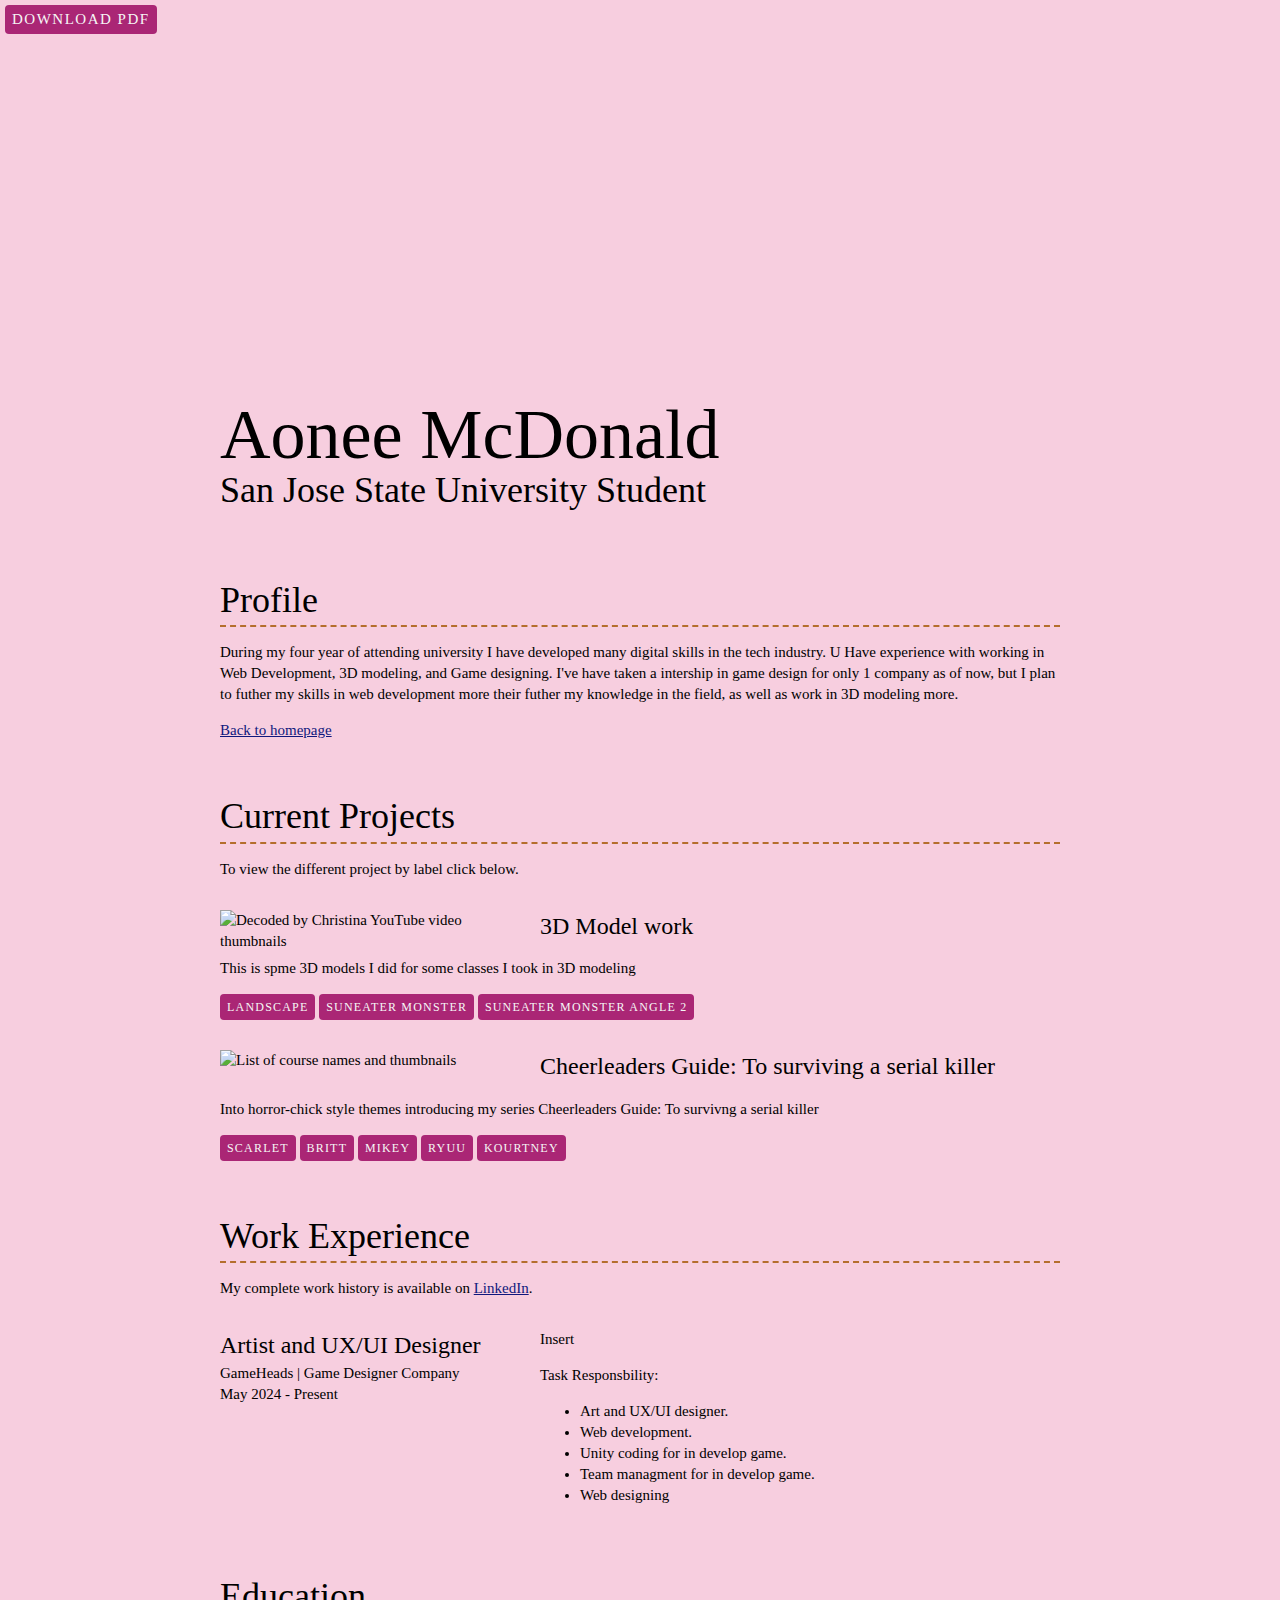
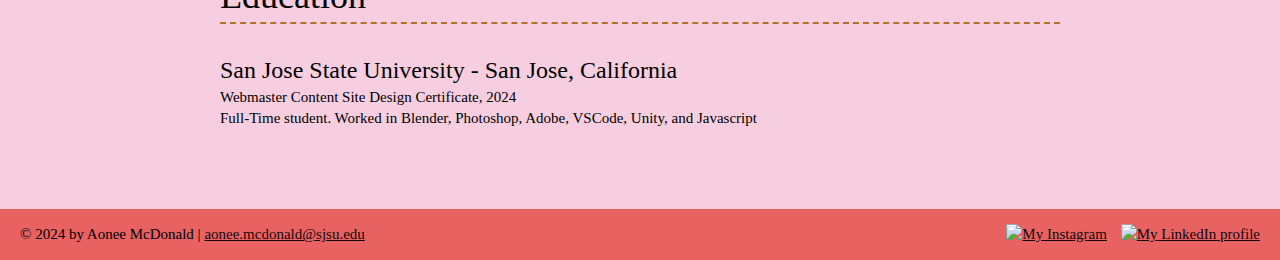
==== resume.html @ bf9629e9 "Add files via upload" ====
<!DOCTYPE html>
<html lang="en">
  <head>
    <meta charset="UTF-8">
    <meta name="viewport" content="width=device-width, initial-scale=1.0">
    <title>Resume | Aonee McDonald</title>
    <link rel="preconnect" href="https://fonts.googleapis.com">
    <link rel="preconnect" href="https://fonts.gstatic.com" crossorigin>
    <link href="https://fonts.googleapis.com/css2?family=Caveat&family=Open+Sans&display=swap" rel="stylesheet">
    <link rel="stylesheet" href="css/styles.css">
  </head>
  <body class="resume">
    <a class="btn download-link" href="ctruong-resume.pdf" download>Download PDF</a>
    <!-- //  INTRO  // -->
    <header>
      <div class="content-wrapper">
        <h1>Aonee McDonald</h1>
        <h2>San Jose State University Student</h2>
      </div>
    </header>

    <main class="content-wrapper">
      <!-- //  PROFILE  // -->
      <section class="resume-section">
        <h2>Profile</h2>
        <p>During my four year of attending university I have developed many digital skills in the tech industry. U Have experience with working in
          Web Development, 3D modeling, and Game designing. I've have taken a intership in game design for only 1 company as of now, but I plan to futher my skills
          in web development more their futher my knowledge in the field, as well as work in 3D modeling more.
        </p>
        
        <a href="index.html">Back to homepage</a>
      </section>

      <!-- //  PROJECTS  // -->
      <section class="resume-section">
        <h2>Current Projects</h2>
        <p>To view the different project by label click below.</p>

        <div class="project-wrapper">
          <section class="project-item">
            <img src="imagesc/Night Image angle 1.png" srcset="images/project-decoded-youtube-1000px.png 2x" alt="Decoded by Christina YouTube video thumbnails">
            <h3>3D Model work</h3>
            <p>This is spme 3D models I did for some classes I took in 3D modeling </p>
            <a class="btn" href="imagesc/Night Image angle 1.png" target="_blank">Landscape</a>
            <a class="btn" href="imagesc/SunEater Angle 3.png" target="_blank">Suneater Monster</a>
            <a class="btn" href="imagesc/SunEater Angle 2.png" target="_blank">Suneater Monster Angle 2</a>
          </section>

          <section class="project-item">
            <img src="imagesc/scarlet.jpg" srcset="images/project-courses-1000px.png 2x" alt="List of course names and thumbnails">
            <h3>Cheerleaders Guide: To surviving a serial killer</h3>
            <p>Into horror-chick style themes introducing my series Cheerleaders Guide: To survivng a serial killer</p>
            <a class="btn" href="imagesc/scarlet.jpg" target="_blank">Scarlet</a>
            <a class="btn" href="imagesc/britt.jpg" target="_blank">Britt</a>
            <a class="btn" href="imagesc/mikey.jpg" target="_blank">Mikey</a>
            <a class="btn" href="imagesc/ryuu.jpg" target="_blank">Ryuu</a>
            <a class="btn" href="imagesc/kourtney.jpg" target="_blank">Kourtney</a>
          </section>
        </div>
      </section>

      <!-- //  WORK EXPERIENCE  // -->
      <section class="resume-section">
        <!-- Start content edits below this line.  -->
        <h2>Work Experience</h2>
        <p>My complete work history is available on <a href="https://ca.linkedin.com/in/christinatruong" target="_blank">LinkedIn</a>.</p>

        <section class="work-item">
          <div class="work-details">
            <h3>Artist and UX/UI Designer</h3>
          <p>GameHeads | Game Designer Company</p>
            <p>May 2024 - Present</p>
          </div>
          
          <div class="work-summary">
            <p>Insert</p>
         <p>Task Responsbility:</p>
            <ul>
              <li>Art and UX/UI designer.</li>
              <li>Web development.</li>
              <li>Unity coding for in develop game.</li>
              <li>Team managment for in develop game.</li>
              <li>Web designing</li>
            </ul>
          </div>
        </section>
  

      </section>


      <!-- //  EDUCATION & CERTIFICATIONS  // -->
      <section class="resume-section">
        <!-- Start content edits below this line.  -->
        <h2>Education</h2>

        <section class="education-item">
          <h3>San Jose State University - San Jose, California</h3>
          <p>Webmaster Content Site Design Certificate, 2024</p>
          <p>Full-Time student. Worked in Blender, Photoshop, Adobe, VSCode, Unity, and Javascript</p>
        </section>
  
   
    </main>


    <!-- //  FOOTER INFO, SOCIAL MEDIA  // -->
    <footer>
      <p>© 2024 by Aonee McDonald |  <a href="aonee.mcdonald@sjsu.edu">aonee.mcdonald@sjsu.edu</a></p>

      <ul class="socials">
      
        <li>
          <a href="https://www.instagram.com/differentkindaartist?utm_source/" target="_blank"><img src="images/icon-logo-instagram.png" alt="My Instagram"></a>
        </li>
        <li>
          <a href="https://ca.linkedin.com/in/christinatruong" target="_blank"><img src="images/icon-logo-linkedin.png" alt="My LinkedIn profile"></a>
        </li>
      </ul>
    </footer>
  </body>
</html>
---- css/styles.css ----
/* GLOBAL STYLES 
------------------------------------*/
/* 
  https://www.paulirish.com/2012/box-sizing-border-box-ftw/
*/
html {
    box-sizing: border-box;
    font-size: 62.5%; /* set default to 10px */
}
*, *:before, *:after {
    box-sizing: inherit;
}

html, body {
    height: 100%;
}
body {
    background: #f7cedf; 
    margin: 0;
    font-family: 'Fjalla One';
    font-size: 1.5rem;
    line-height: 1.4;
}
h1, h2, h3 {
    font-family: 'Indie-flower';
    font-weight: 400;
    margin: 0;
}
h1 {
    font-size: 7rem;
    line-height: 0.85;
}
h2 {
    font-size: 3.6rem;
}
h3 {
    font-size: 2.4rem;
}

/* links */
a {
    color: #10187d;
}
a:hover {
    color: #130709;
    text-decoration: none;
}
footer a {
    color: #130709;
}
footer a:hover {
    color: #1c1870;
}
.btn {
    background: #aa2675;
    color: #f6f6f6;
    text-decoration: none;
    text-transform: uppercase;
    font-size: 1.2rem;
    display: inline-block;
    padding: 7px;
    letter-spacing: 0.1em;
    line-height: 1;
    border-radius: 4px;
}

.content-wrapper {
    margin: 0 auto;
    padding: 30px;
    max-width: 900px;
}


/* HOME
------------------------------------*/
.home {
    background: url(../imagesc/pink.png) no-repeat;
    background-size: cover;
    display: flex;
    flex-direction: column;
}
.home .content-wrapper {
    flex: 1 0 auto;
}
.content-bg {
    background: rgba(255, 218, 238, 0.9);
    padding: 30px;
}
@media screen and (max-width:650px){
    .home .content-wrapper {
        padding: 10px;
    }
    .content-bg {
        padding: 20px;
    }
}


/* RESUME
------------------------------------*/
.resume header::before {
    background: url(../imagesc/pink.png) center;
    background-size: cover;
    content: "";
    display: block;
    height: 375px;
}
.resume-section {
    margin-bottom: 50px;
}
.resume-section h2 {
    border-bottom: 2px dashed #b46e2d;
}
.download-link {
    position: fixed;
    top: 5px;
    left: 5px;
    font-size: 1.5rem;
}
@media screen and (max-width: 1200px){
    .download-link {
        position: absolute;
    }
}
@media screen and (max-width: 500px){
    .resume header::before {
        height: 200px;
    }
    h1 {
        font-size: 5rem;
    }
    h2 {
        font-size: 2.6rem;
    }
}


/* Projects
------------------------------------*/
.project-item {
    margin: 30px 0;
}
.project-item img {
    width: 300px;
}
@media screen and (min-width:860px) {
    .project-item {
        display: flow-root;
    }
    .project-item img {
        float: left;
        margin-right: 20px;
    }
}
@media screen and (min-width:650px) and (max-width:859px) {
    .project-wrapper {
        display: grid;
        grid-template-columns: repeat(2, 1fr);
        column-gap: 20px;
    }
    .project-item img {
        width: 100%;
    }
}
@media screen and (max-width:500px){
    .project-item img {
        width: 100%;
        margin-bottom: 10px;
    }
}


/* Work Experience
------------------------------------*/
.work-item {
    margin: 30px 0;
}
.work-details p {
    margin: 0;
}

@media screen and (min-width: 860px) {
    .work-item {
        display: grid;
        grid-template-columns: 300px 1fr;
        column-gap: 20px;
    }
    .work-summary p:first-child {
        margin-top: 0;
    }
}


/* Education
------------------------------------*/
.education-item {
    margin: 30px 0;
}
.education-item p {
    margin: 0;
}



/* FOOTER
------------------------------------*/
footer {
    background: #e96262;
    color: #000000;
}
.socials {
    list-style-type: none;
    padding: 0;
}
.socials li {
    display: inline-block;
    margin-left: 10px;
}
.socials img {
    width: 32px;
}
.socials img:hover {
    opacity: 0.5;
}

@media screen and (min-width: 860px){
    footer {
        display: flex;
        justify-content: space-between;
        padding: 0 20px;
    }
}
@media screen and (max-width: 859px){
    footer {
        text-align: center;
        padding: 10px;
    }

}
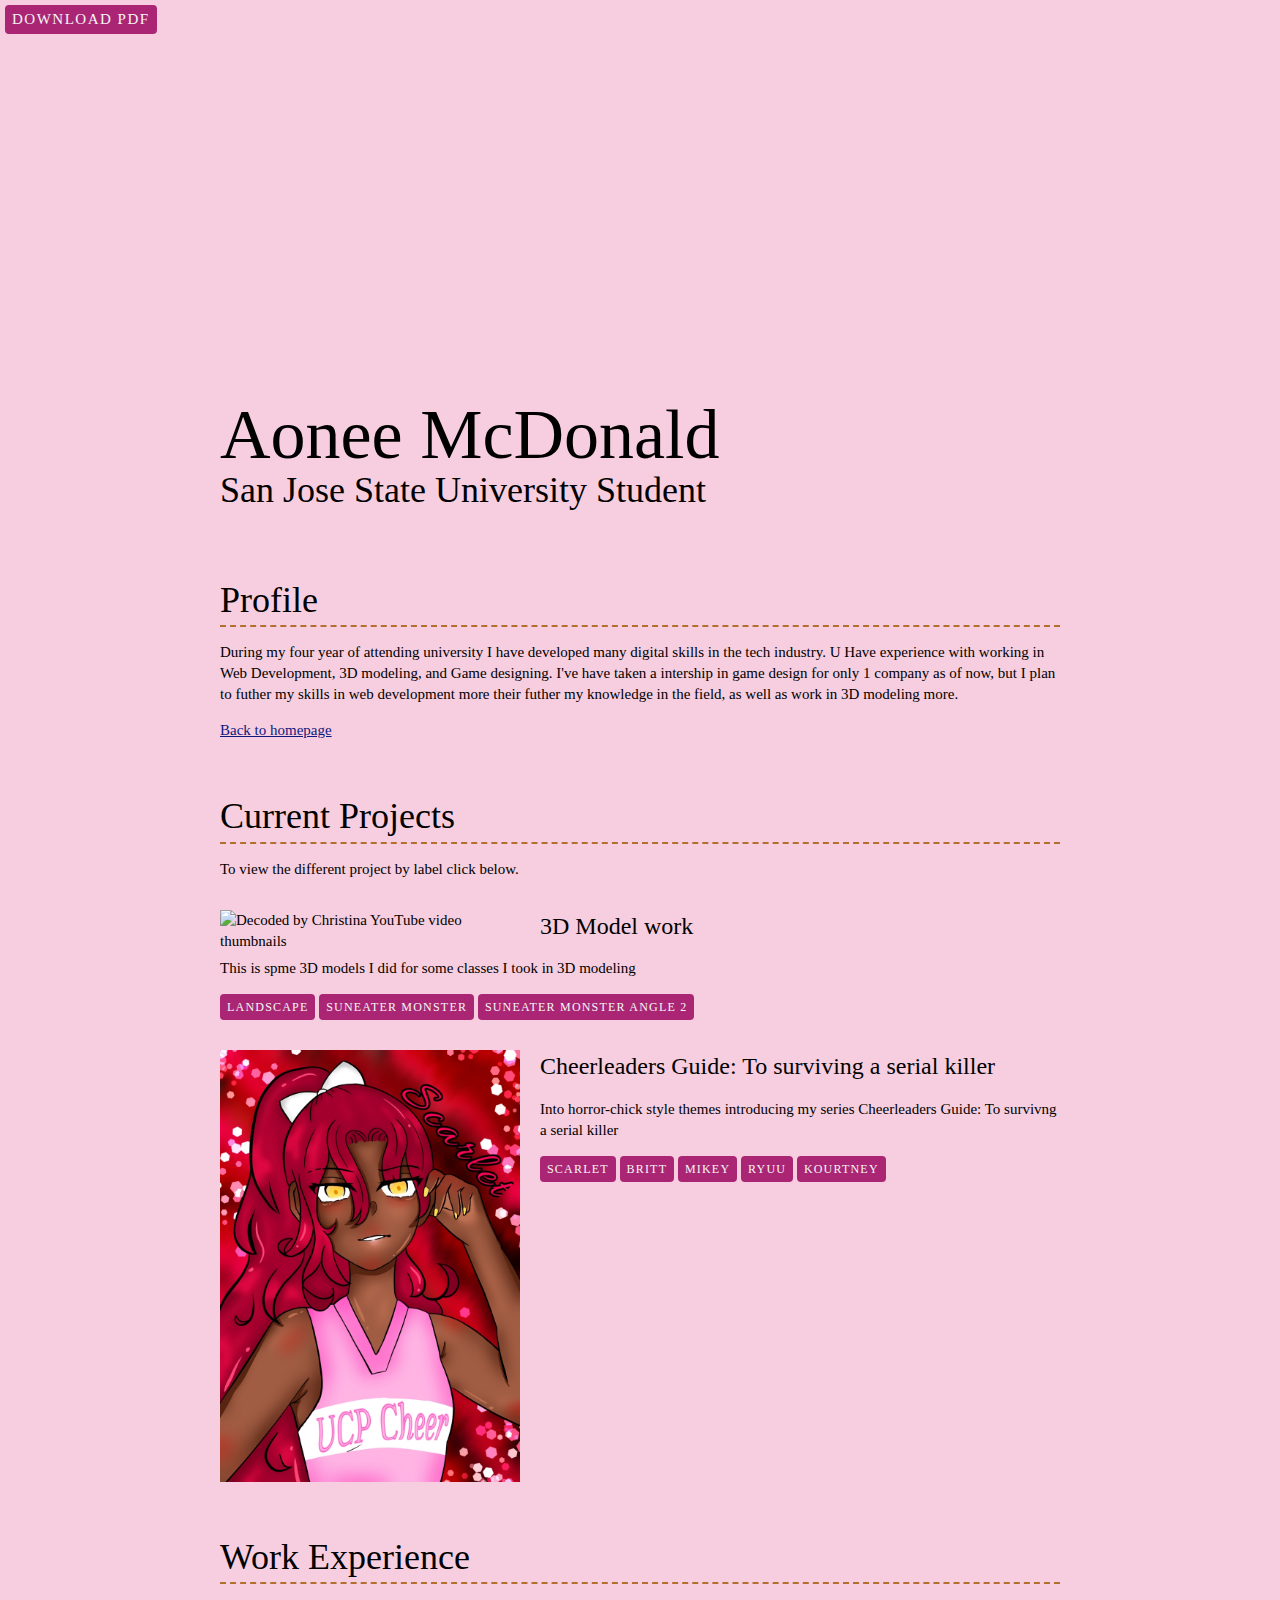
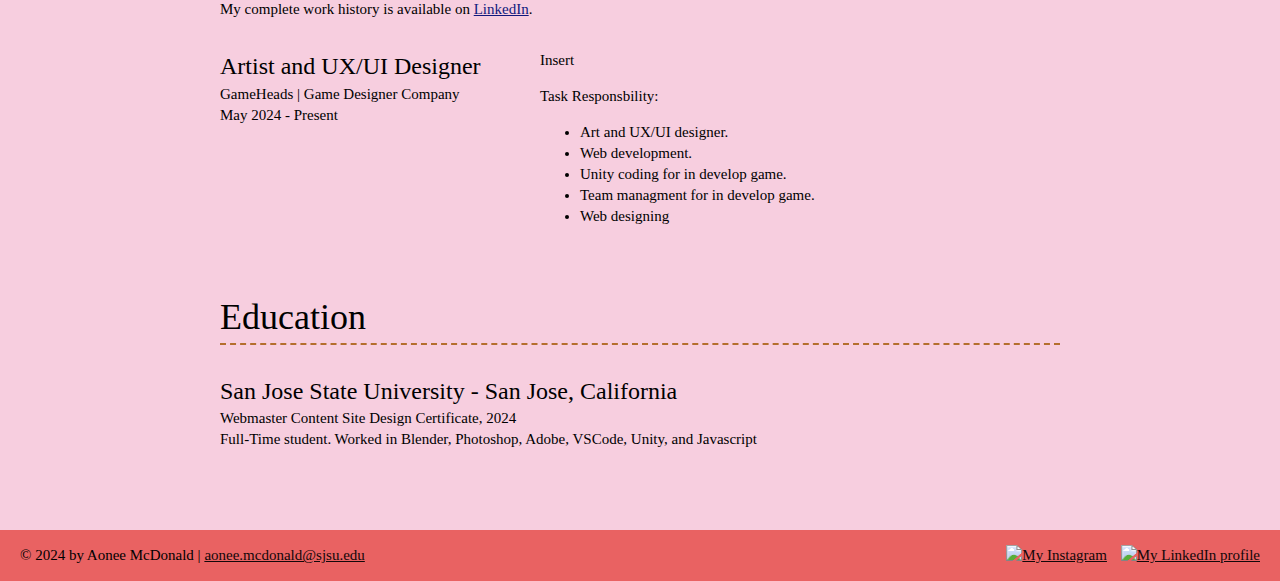
==== commit 9073b02c: "Update resume.html" ====
--- a/resume.html
+++ b/resume.html
@@ -38,7 +38,7 @@
 
         <div class="project-wrapper">
           <section class="project-item">
-            <img src="imagesc/Night Image angle 1.png" srcset="images/project-decoded-youtube-1000px.png 2x" alt="Decoded by Christina YouTube video thumbnails">
+            <img src="imagesc/Night Image angle 1.png" srcset="images/night" alt="Decoded by Christina YouTube video thumbnails">
             <h3>3D Model work</h3>
             <p>This is spme 3D models I did for some classes I took in 3D modeling </p>
             <a class="btn" href="imagesc/Night Image angle 1.png" target="_blank">Landscape</a>
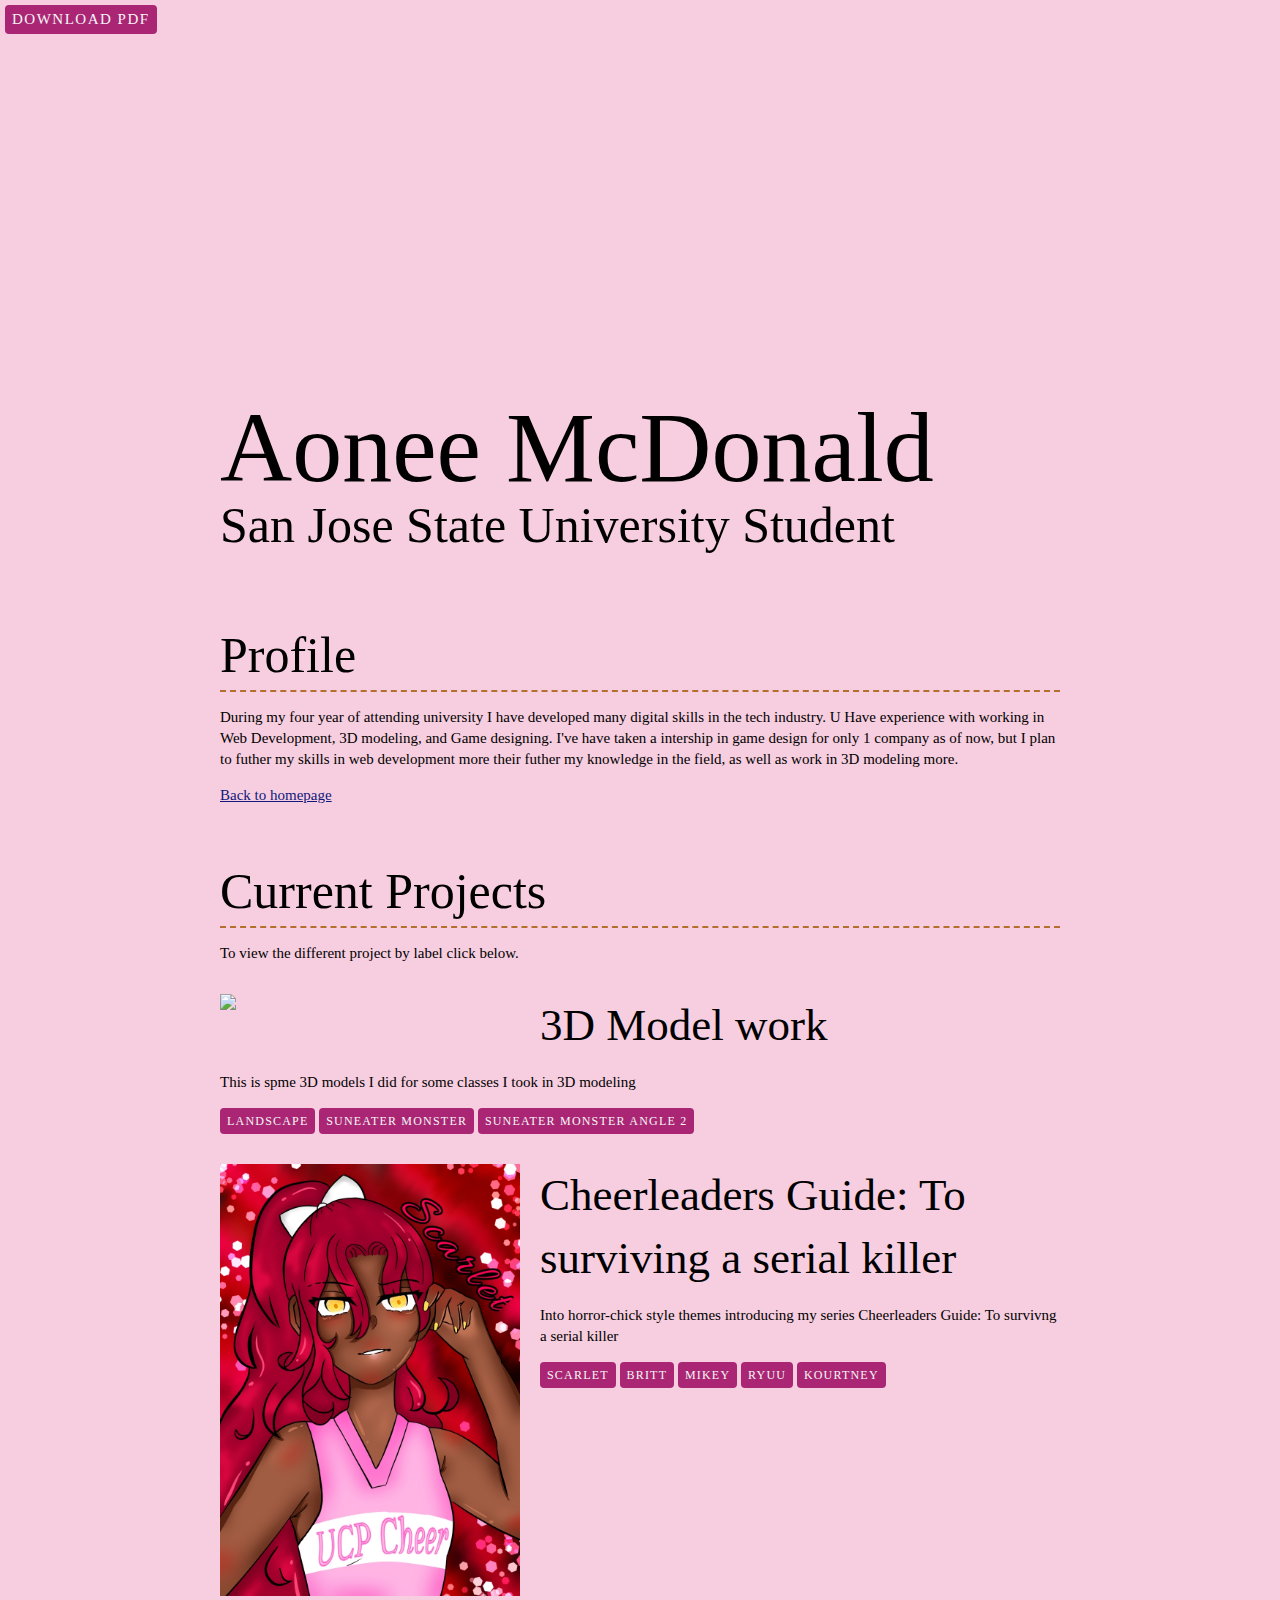
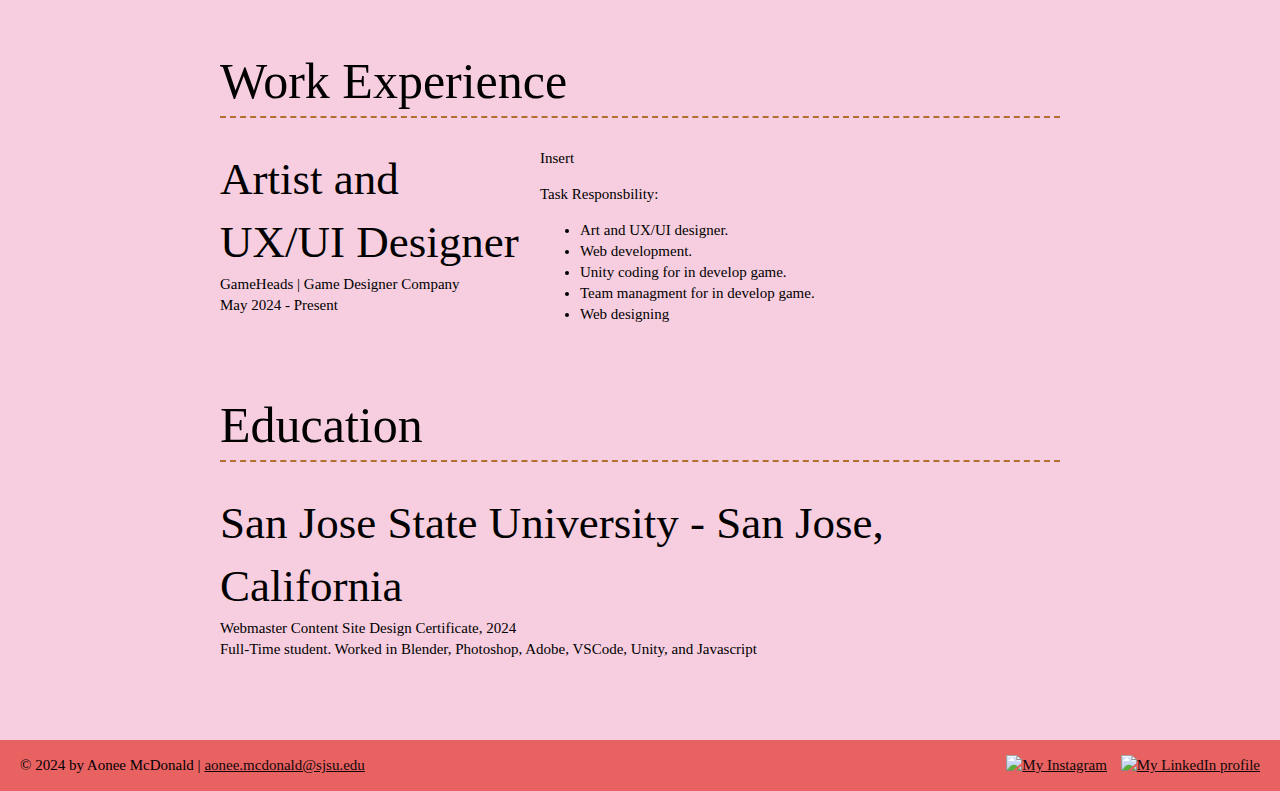
==== commit 59450771: "change" ====
--- a/resume.html
+++ b/resume.html
@@ -38,7 +38,7 @@
 
         <div class="project-wrapper">
           <section class="project-item">
-            <img src="imagesc/Night Image angle 1.png" srcset="images/night" alt="Decoded by Christina YouTube video thumbnails">
+            <img src="imagesc/Night Image angle 1.png" srcset="images/night">
             <h3>3D Model work</h3>
             <p>This is spme 3D models I did for some classes I took in 3D modeling </p>
             <a class="btn" href="imagesc/Night Image angle 1.png" target="_blank">Landscape</a>
@@ -63,8 +63,7 @@
       <section class="resume-section">
         <!-- Start content edits below this line.  -->
         <h2>Work Experience</h2>
-        <p>My complete work history is available on <a href="https://ca.linkedin.com/in/christinatruong" target="_blank">LinkedIn</a>.</p>
-
+       
         <section class="work-item">
           <div class="work-details">
             <h3>Artist and UX/UI Designer</h3>
--- a/css/styles.css
+++ b/css/styles.css
@@ -20,7 +20,7 @@
     background: #f7cedf; 
     margin: 0;
     font-family: 'Fjalla One';
-    font-size: 1.5rem;
+    font-size: 15px;
     line-height: 1.4;
 }
 h1, h2, h3 {
@@ -29,14 +29,14 @@
     margin: 0;
 }
 h1 {
-    font-size: 7rem;
+    font-size: 100px;
     line-height: 0.85;
 }
 h2 {
-    font-size: 3.6rem;
+    font-size: 50px;
 }
 h3 {
-    font-size: 2.4rem;
+    font-size: 45px;
 }
 
 /* links */
@@ -58,7 +58,7 @@
     color: #f6f6f6;
     text-decoration: none;
     text-transform: uppercase;
-    font-size: 1.2rem;
+    font-size: 12px;
     display: inline-block;
     padding: 7px;
     letter-spacing: 0.1em;
@@ -129,10 +129,10 @@
         height: 200px;
     }
     h1 {
-        font-size: 5rem;
+        font-size: 35px;
     }
     h2 {
-        font-size: 2.6rem;
+        font-size: 35px;
     }
 }
 
